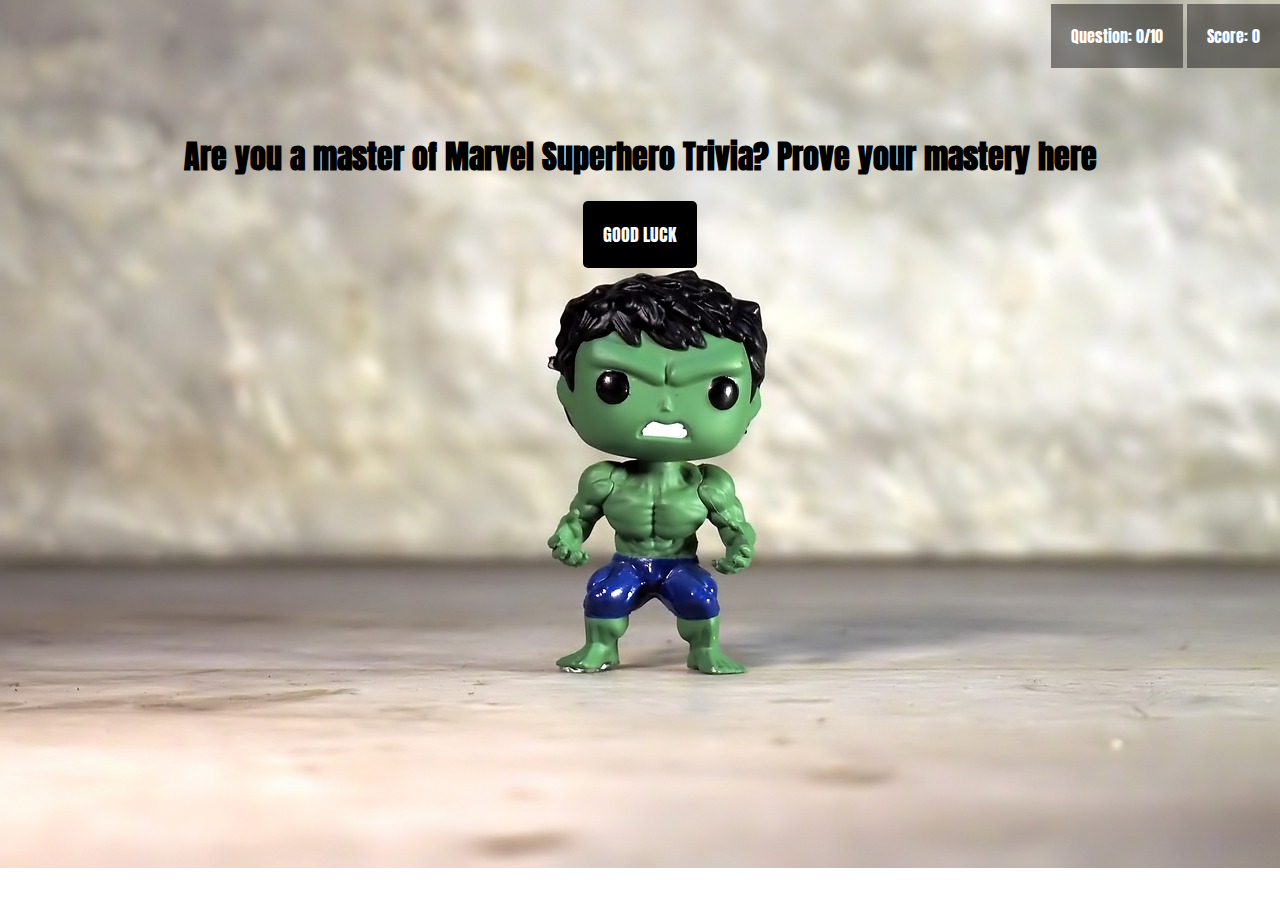
==== Actual Quiz app files/index.html @ 42d2e367 "made changes to project files" ====
<!DOCTYPE html>
<html lang="en">
  <head>
    <meta charset="utf-8">
    <meta name="viewport" content="width=device-width">
    <title>Marvel Superhero Quizz App</title>
    <meta name="description" conten="Test your Marvel Superhero knowledge">
    <link href="index.css" rel="stylesheet" type="text/css" />
    <link href="https://fonts.googleapis.com/css?family=Anton&display=swap" rel="stylesheet">
  </head>
  <body>
    <header role="banner">
    <div class="score-questions">
      <ul>
        <li>Question: <span class="questionNumber">0</span>/10</li>
        <li>Score: <span class="scoreTally">0</span></li>
      </ul>
    </div>
    </header>
    <main role="main">
    <div class="startQuizz">
      <h1>Are you a master of Marvel Superhero Trivia? Prove your mastery here</h1>
      <button class="btn-good-luck" onclick="location.href='questionPage.html'">Good Luck</button>
    </div>
    <div class="questionForm"></div>
    </main>
  </body>
</html>
---- Actual Quiz app files/index.css ----
* {
    margin: 0;
    padding: 0;
    box-sizing: border-box;
  }
  
  body {
    font-family: 'Anton', sans-serif;
    background-color: white;
    background: url(images/avenger-hulk-hero-4340712_1280.jpg);
    background-size: cover;
    background-repeat: no-repeat;
  
  
  }
  
  ul li {
    display: inline;
    padding: 20px;
    background-color: rgba(23, 21, 22,.5);
  }
  .score-questions {
    text-align: right;
    display: inline;
    list-style: none;
    margin: 50px;
    padding: 50px;
    color: white;
  }
  h1 {
    text-align: center;
    margin-top: 60px;
    color: black;
  }
  h2 {
    text-align: center;
  }
  
  form {
    padding: 20px;
    height: 500px;
    /* width: 250px; */
  }
  
  label {
    display: block;
  }
  
  button {
      display: flex;
      padding: 20px;
      border: none;
      background-color:black;
      color: #ffffff;
      font-size: 18px;
      font-family: Anton;
      text-transform: uppercase;
      border-radius: 5px;
      cursor: pointer;
      transition: all 0.3s ease;
      margin-top: 40px;
  
    
  }
  .zeroButton {
    padding: 20px;
      border: none;
      background-color: lightgreen;
      color: #363946;
      font-size: 18px;
      text-transform: uppercase;
      border-radius: 10px;
      cursor: pointer;
      transition: all 0.3s ease;
      margin-top: 10px;
      width: 100%;
      text-align: left;
    
  }
  
  main div {
      margin: 0 auto;
  }
  label:nth-child(1) {
      background-color: rgba(104, 175, 56, 0.842)
  }
  label:nth-child(2) {
      background-color: rgb(230, 20, 100)
  }
  label:nth-child(3) {
      background-color: #3894AF
  }
  label:nth-child(4) {
      background-color: #38A9AF
  }
  label {
      padding: 20px;
      margin-bottom: 10px;
      display: flex;
      color: black;
      text-transform: uppercase;
      cursor: pointer;
      transition: all 0.3s ease-out;
      line-height: 22px;
    
    
  }
  label:hover, label:focus {
      background-color: white;
  }
  fieldset {
      border: none;
  }
  .questionResponseForm {
    display: none;
    width: 50%;
  }
  input {
      -webkit-appearance: none;
      -moz-appearance: none;
      appearance: none;
      border-radius: 30%;
      width: 16px;
      height: 15px;
      border: 2px solid black;
      transition: 0.2s all linear;
      outline: none;
      margin-right: 5px;
      position: relative;
      top: 2px;
  }
  input:checked {
      border: 8px solid white;
      
  }
  
  input[type=radio] {
      flex: 0 0 auto;
      margin-right: 10px;
  }
  @media screen and (max-width: 1190px) {
      .questionResponseForm,
      .quizStart {
          width: 80%;
          margin-bottom: 100px
      }
  }
  .btn-good-luck{
      display: block;
      margin: 20px auto;
  }
  .submitButton,.nextButton,.restartButton{
    width: 100%;
    padding-left: 46%;
  }

  .correctFeedback{
    text-align: center;
    background-color: rgba(122, 213, 79,.5);
    color: white;
    font-size: 27px;
    font-family: sans-serif;
    padding: 25px;
    border: 1px solid black;
  }
  .incorrectFeedback{
    text-align: center;
    background-color: rgba(227, 41, 41,.5);
    color: white;
    font-size: 27px;
    font-family: sans-serif;
    padding: 25px;
    border: 1px solid black;
  }
  .icon img{
      width: 50px;
  }
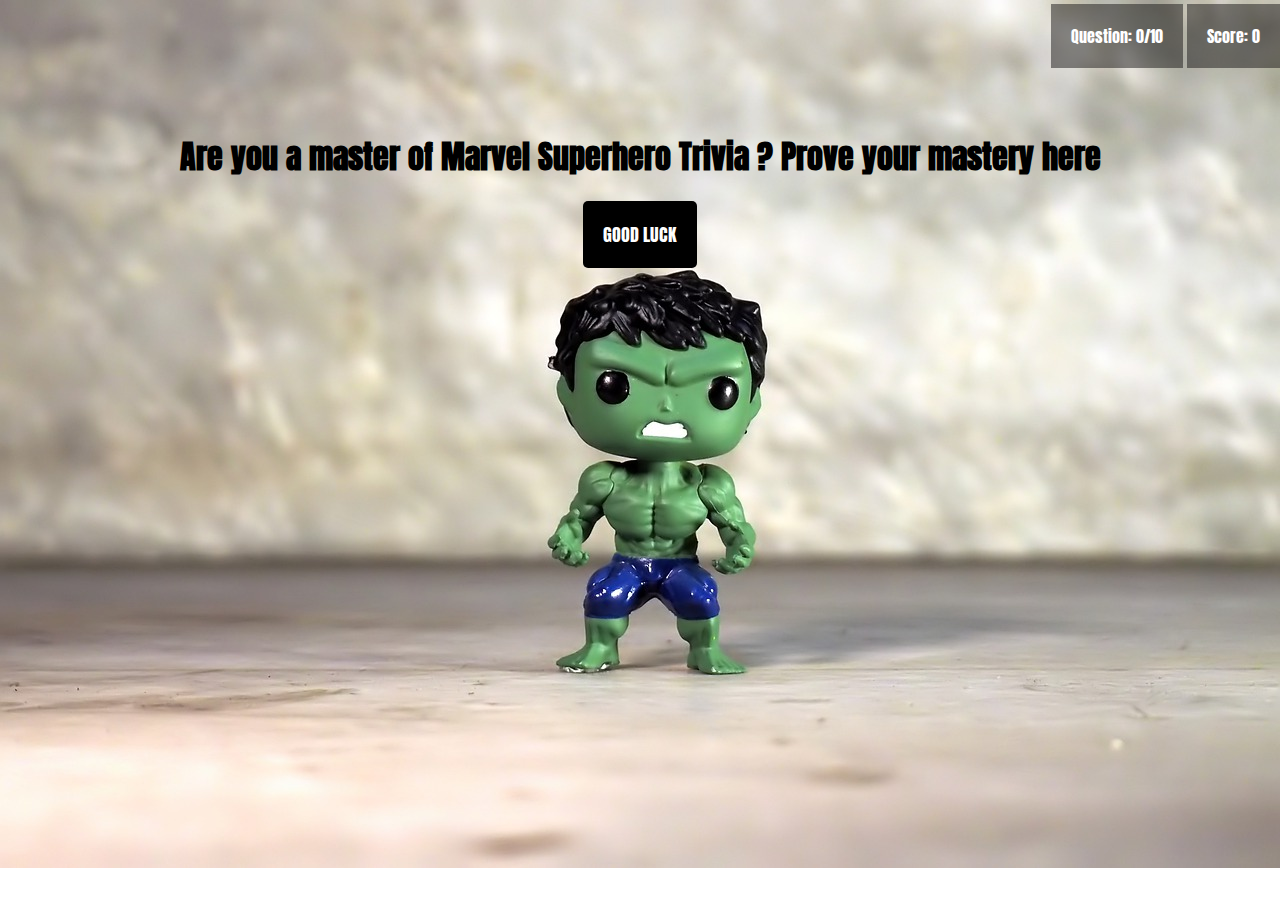
==== commit 92fc7a6b: "modifed index.html and deleted unwanted files" ====
--- a/Actual Quiz app files/index.html
+++ b/Actual Quiz app files/index.html
@@ -19,7 +19,7 @@
     </header>
     <main role="main">
     <div class="startQuizz">
-      <h1>Are you a master of Marvel Superhero Trivia? Prove your mastery here</h1>
+      <h1>Are you a master of Marvel Superhero Trivia ? Prove your mastery here</h1>
       <button class="btn-good-luck" onclick="location.href='questionPage.html'">Good Luck</button>
     </div>
     <div class="questionForm"></div>
